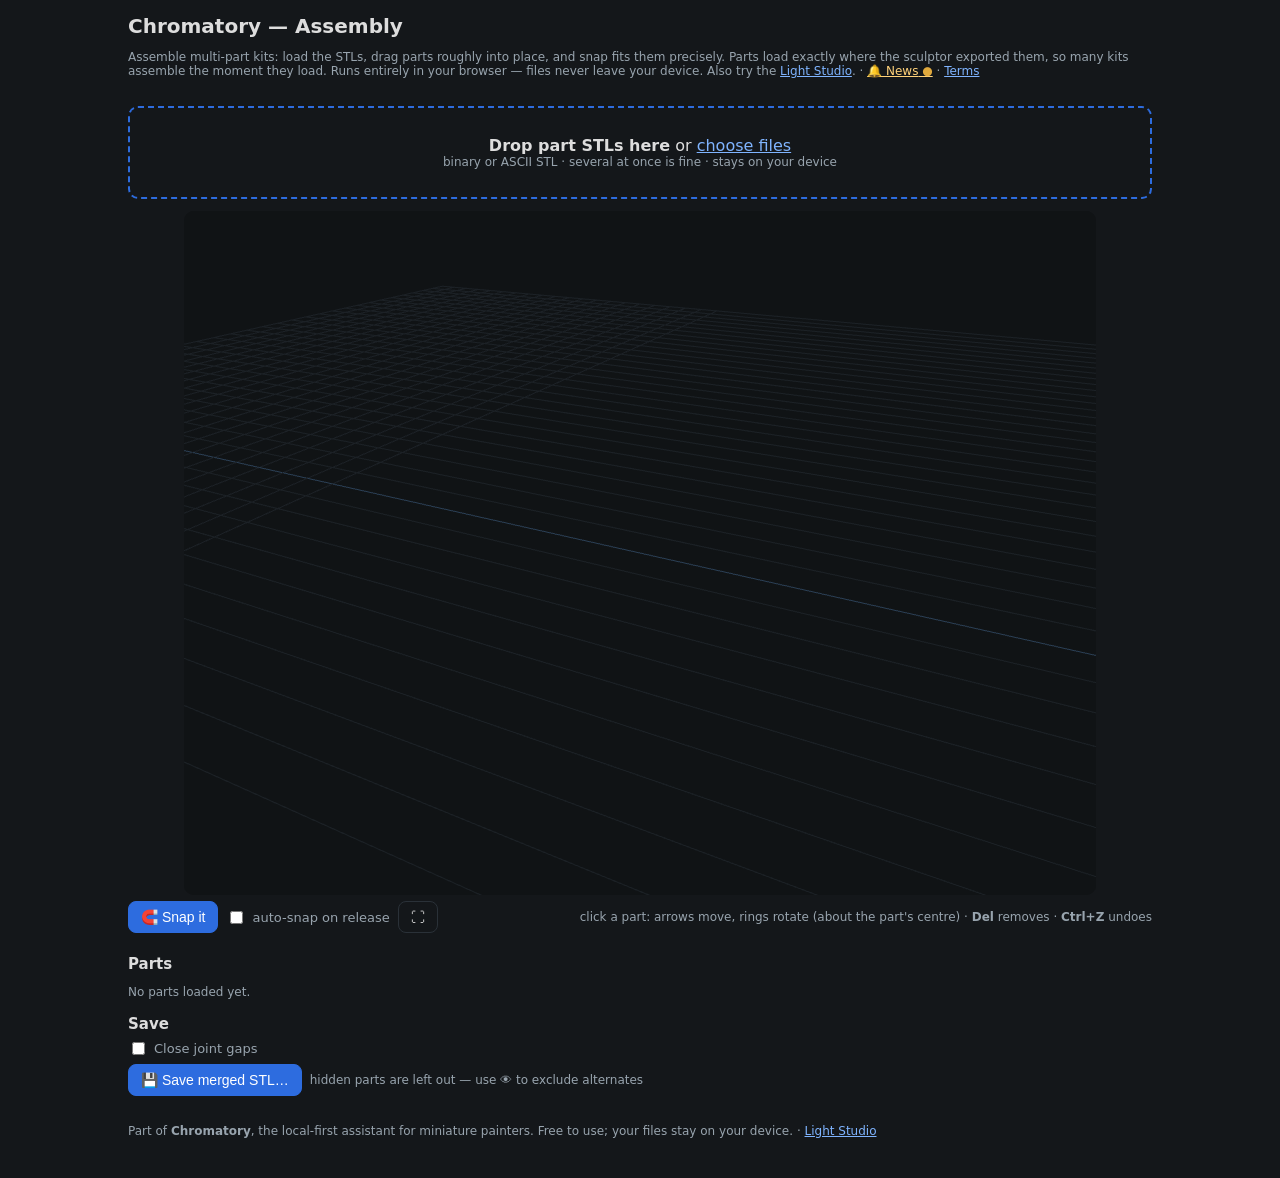
==== assembly/index.html @ 5d876a65 "Publish standalone Light Studio" ====
<!DOCTYPE html>
<!--
  Chromatory Assembly — standalone edition.
  Assemble multi-part miniature kits in the browser: load several STLs, move and rotate them,
  snap mating surfaces together, and save one merged STL. Nothing is uploaded anywhere.

  Thin shell around the SAME module the Chromatory app uses (js/assembly.js); the deploy
  script copies that module and the vendored three.js libs from the main source tree.
  Lives at /assembly/ on the same Pages site as the Light Studio (../).
-->
<html lang="en">
<head>
    <meta charset="utf-8" />
    <meta name="viewport" content="width=device-width, initial-scale=1.0" />
    <title>Chromatory — Assembly</title>
    <link rel="icon" href="../favicon.svg" type="image/svg+xml" />
    <script type="importmap">{ "imports": { "three": "../lib/three/three.module.js" } }</script>
    <style>
        * { box-sizing: border-box; }
        body { background: #14171a; color: #ddd; font-family: system-ui, sans-serif; margin: 0; }
        header { max-width: 1060px; margin: 0 auto; padding: 14px 18px 4px; }
        h1 { font-size: 20px; margin: 0; }
        .muted { color: #98a4ae; } .small { font-size: 12px; }
        main { max-width: 1060px; margin: 0 auto; padding: 0 18px 40px; }
        #canvas { width: min(100%, calc(76vh * 4 / 3)); aspect-ratio: 4/3; margin: 0 auto;
                  border-radius: 10px; background: #101315; touch-action: none; display: block; }
        @media (min-width: 1500px) {
            header, main { max-width: 1780px; }
            main { display: grid; grid-template-columns: minmax(0, 1fr) 480px; gap: 26px; align-items: start; }
            #stage { position: sticky; top: 12px; }
            main > footer { grid-column: 1 / -1; }
        }
        #drop { border: 2px dashed #2d6cdf; border-radius: 10px; padding: 28px 16px; text-align: center; margin: 12px 0; cursor: pointer; }
        #drop.hover { background: #1a2436; }
        h2 { font-size: 15px; margin: 16px 0 6px; }
        .row { display: flex; gap: 8px; align-items: center; flex-wrap: wrap; margin: 6px 0; }
        button {
            background: #232a31; color: #ddd; border: 1px solid #2a3138; border-radius: 8px;
            padding: 7px 12px; font-size: 14px; cursor: pointer;
        }
        button.primary { background: #2d6cdf; border-color: #2d6cdf; color: #fff; }
        button.active { background: #2d6cdf; border-color: #2d6cdf; color: #fff; }
        button.ghost { background: none; }
        input[type="range"] { accent-color: #2d6cdf; }
        label { font-size: 13px; color: #98a4ae; display: inline-flex; gap: 6px; align-items: center; }
        .card { background: #1c2126; border: 1px solid #2a3138; border-radius: 10px; padding: 8px 12px; margin: 6px 0; }
        .card.selected { border-color: #2d6cdf; }
        a.unread { color: #ffd27a; }
        a.unread::after { content: ' ●'; color: #e0a93d; }
        .spread { justify-content: space-between; }
        .dot { width: 14px; height: 14px; border-radius: 4px; display: inline-block; flex: none; }
        a { color: #7fb4ff; }
        footer { margin-top: 28px; }
    </style>
</head>
<body>
<header>
    <h1>Chromatory — Assembly</h1>
    <p class="muted small">Assemble multi-part kits: load the STLs, drag parts roughly into place,
        and snap fits them precisely. Parts load exactly where the sculptor exported them, so many
        kits assemble the moment they load. Runs entirely in your browser — files never leave your
        device. Also try the <a href="../">Light Studio</a>.
        · <a href="../news.html" id="newsLink">🔔 News</a> · <a href="../terms.html">Terms</a></p>
</header>
<main>
    <div id="stage">
    <div id="drop">
        <b>Drop part STLs here</b> or <a href="#" id="pick">choose files</a>
        <div class="muted small" id="loadstatus">binary or ASCII STL · several at once is fine · stays on your device</div>
        <input type="file" id="files" accept=".stl" multiple style="display:none" />
    </div>

    <canvas id="canvas"></canvas>
    <div class="row">
        <button id="snapBtn" class="primary" title="Fit the selected part against the nearest neighbouring surface">🧲 Snap it</button>
        <label><input type="checkbox" id="autoSnap" /> auto-snap on release</label>
        <button class="ghost" id="frame" title="Frame all parts">⛶</button>
        <span class="muted small" style="margin-left:auto">click a part: arrows move, rings rotate
            (about the part's centre) · <b>Del</b> removes · <b>Ctrl+Z</b> undoes</span>
    </div>
    <div class="row"><span class="muted small" id="snapstatus"></span></div>
    </div><!-- /stage -->

    <div id="panel">
    <h2>Parts</h2>
    <div id="parts"></div>

    <h2>Save</h2>
    <div class="row">
        <label title="Kits often leave a small clearance between parts so they slot together. Turn this on to close that gap on export — the mating surfaces are nudged to overlap so the print comes out as one solid piece instead of two with a seam.">
            <input type="checkbox" id="stitch" /> Close joint gaps
        </label>
        <label class="muted small" id="stitchTolRow" style="display:none" title="Largest gap to close, in model units (usually mm). Set it a touch above the kit's designed clearance — bigger gaps than this are left alone.">
            up to <input type="number" id="stitchTol" min="0.05" max="2" step="0.05" value="0.2" style="width:64px"> mm
        </label>
        <!-- Method selector is an early-access (advance channel) option; the publish script flips
             FEATURES.gapBridge on for the patron build and it stays hidden on the public build. -->
        <select id="stitchMode" style="display:none" title="Nudge: move the mating surfaces to overlap (simplest). Bridge: leave both parts exactly as sculpted and add filler geometry across the gap.">
            <option value="nudge">nudge parts together</option>
            <option value="bridge">add bridge geometry</option>
        </select>
    </div>
    <div class="row">
        <button class="primary" id="exportBtn">💾 Save merged STL…</button>
        <span class="muted small">hidden parts are left out — use 👁 to exclude alternates</span>
    </div>
    </div><!-- /panel -->

    <footer class="muted small">
        Part of <b>Chromatory</b>, the local-first assistant for miniature painters.
        Free to use; your files stay on your device. · <a href="../">Light Studio</a>
    </footer>
</main>

<script type="module">
    import * as studio from '../js/assembly.js';

    // Release-channel feature flags — rewritten by the publish script per channel (stable/advance).
    // gapBridge = the add-geometry gap-close mode, an early-access feature for patrons first.
    const FEATURES = { gapBridge: true };

    const $ = id => document.getElementById(id);
    studio.init($('canvas'));
    studio.bindFileInput('files');
    studio.setStatusCallback(text => { $('snapstatus').textContent = text; });

    // ---- Loading (picker + drag & drop)
    $('pick').addEventListener('click', event => { event.preventDefault(); $('files').click(); });
    const drop = $('drop');
    drop.addEventListener('click', event => { if (event.target.id !== 'pick') $('files').click(); });
    drop.addEventListener('dragover', event => { event.preventDefault(); drop.classList.add('hover'); });
    drop.addEventListener('dragleave', () => drop.classList.remove('hover'));
    drop.addEventListener('drop', async event => {
        event.preventDefault();
        drop.classList.remove('hover');
        for (const file of event.dataTransfer.files) {
            $('loadstatus').textContent = `reading ${file.name}…`;
            studio.addPartFromBytes(new Uint8Array(await file.arrayBuffer()), file.name);
        }
        $('loadstatus').textContent = 'loaded — parts appear exactly where the sculptor exported them';
        renderParts();
    });

    // ---- Toolbar
    $('autoSnap').addEventListener('change', () => studio.setAutoSnap($('autoSnap').checked));
    $('frame').addEventListener('click', () => studio.frameAll());
    $('snapBtn').addEventListener('click', async () => {
        const result = await studio.snapSelected(false);
        $('snapstatus').textContent = result.snapped
            ? `snapped — contact gap ${result.gap.toFixed(2)} across ${result.contacts} points`
            : `no snap: ${result.reason}`;
        renderParts();
    });

    // ---- Parts list
    function renderParts() {
        const list = JSON.parse(studio.listPartsJson());
        const host = $('parts');
        host.innerHTML = list.length ? '' : '<p class="muted small">No parts loaded yet.</p>';
        for (const part of list) {
            const card = document.createElement('div');
            card.className = part.selected ? 'card selected' : 'card';
            card.innerHTML = `
                <div class="row spread">
                    <span class="row" style="gap:8px">
                        <span class="dot" style="background:${part.color}"></span>
                        <b>${part.name}</b>
                        <span class="muted small">${part.triangles.toLocaleString()} tris</span>
                    </span>
                    <span class="row">
                        <label>scale <input type="range" data-id="${part.id}" data-k="scale"
                            min="0.1" max="4" step="0.05" value="${part.scale}"
                            title="uniform scale — for kitbashing parts from different sets"></label>
                        <button class="ghost" data-id="${part.id}" data-k="eye"
                            title="show/hide (hidden parts are excluded from the export)">${part.visible ? '👁' : '🚫'}</button>
                        <button class="ghost" data-id="${part.id}" data-k="remove" title="remove part">✕</button>
                    </span>
                </div>`;
            card.addEventListener('click', event => {
                if (event.target.dataset.k) return;
                studio.selectPart(part.id);
                renderParts();
            });
            host.appendChild(card);
        }
        host.querySelectorAll('[data-k]').forEach(el => {
            const id = parseInt(el.dataset.id, 10);
            if (el.dataset.k === 'remove') el.addEventListener('click', () => { studio.removePart(id); renderParts(); });
            else if (el.dataset.k === 'eye') el.addEventListener('click', () => {
                const part = JSON.parse(studio.listPartsJson()).find(p => p.id === id);
                studio.setPartVisible(id, !part.visible);
                renderParts();
            });
            else if (el.dataset.k === 'scale') el.addEventListener('input', () => studio.setPartScale(id, parseFloat(el.value)));
        });
    }
    studio.setChangeCallback(renderParts);
    renderParts();

    // News badge: highlighted until the news page for this version has been opened once.
    if (localStorage.getItem('pb-news-seen') !== '2026-07-10') $('newsLink').classList.add('unread');

    // ---- Save merged STL (Save As dialog where supported, download otherwise)
    async function saveBlob(blob, suggestedName, description, mime, ext) {
        if (window.showSaveFilePicker) {
            try {
                const handle = await window.showSaveFilePicker({
                    suggestedName, types: [{ description, accept: { [mime]: [ext] } }] });
                const writable = await handle.createWritable();
                await writable.write(blob);
                await writable.close();
                return;
            } catch (error) {
                if (error.name === 'AbortError') return;
            }
        }
        const a = document.createElement('a');
        a.href = URL.createObjectURL(blob);
        a.download = suggestedName;
        a.click();
        URL.revokeObjectURL(a.href);
    }
    function syncStitchRow() {
        const on = $('stitch').checked;
        $('stitchTolRow').style.display = on ? '' : 'none';
        $('stitchMode').style.display = (on && FEATURES.gapBridge) ? '' : 'none';
    }
    $('stitch').addEventListener('change', syncStitchRow);
    $('exportBtn').addEventListener('click', () => {
        const tol = $('stitch').checked ? parseFloat($('stitchTol').value) || 0 : 0;
        const mode = (FEATURES.gapBridge && $('stitch').checked) ? $('stitchMode').value : 'nudge';
        const bytes = studio.exportStlBytes(tol, mode);
        saveBlob(new Blob([bytes], { type: 'model/stl' }), 'assembled.stl', 'STL model', 'model/stl', '.stl');
    });
</script>
</body>
</html>
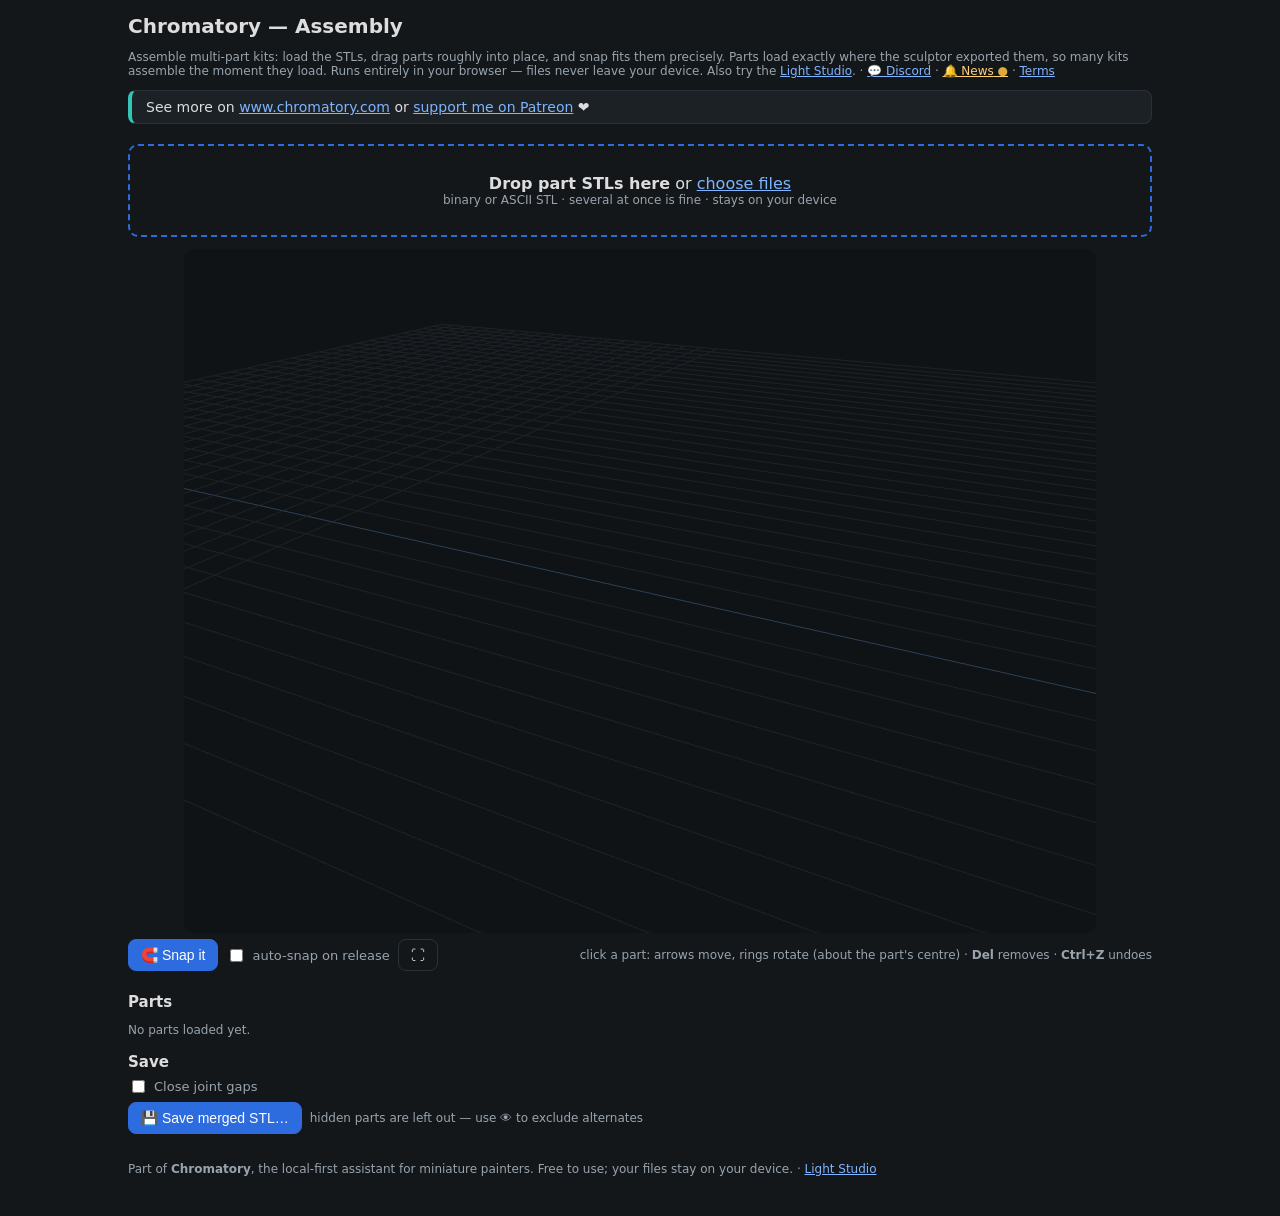
==== commit 4d14d601: "Publish standalone Light Studio" ====
--- a/assembly/index.html
+++ b/assembly/index.html
@@ -47,6 +47,8 @@
         .card.selected { border-color: #2d6cdf; }
         a.unread { color: #ffd27a; }
         a.unread::after { content: ' ●'; color: #e0a93d; }
+        #promo { background: #1c2126; border: 1px solid #2a3138; border-left: 4px solid #35c4b5;
+                 border-radius: 8px; padding: 8px 14px; margin: 10px 0 4px; font-size: 14px; }
         .spread { justify-content: space-between; }
         .dot { width: 14px; height: 14px; border-radius: 4px; display: inline-block; flex: none; }
         a { color: #7fb4ff; }
@@ -60,7 +62,11 @@
         and snap fits them precisely. Parts load exactly where the sculptor exported them, so many
         kits assemble the moment they load. Runs entirely in your browser — files never leave your
         device. Also try the <a href="../">Light Studio</a>.
+        · <a href="https://discord.gg/UExX6gPhwM" target="_blank" rel="noopener">💬 Discord</a>
         · <a href="../news.html" id="newsLink">🔔 News</a> · <a href="../terms.html">Terms</a></p>
+    <div id="promo">See more on <a href="https://www.chromatory.com/" target="_blank"
+        rel="noopener">www.chromatory.com</a> or <a href="https://www.patreon.com/cw/Chromatory/membership"
+        target="_blank" rel="noopener">support me on Patreon</a> ❤️</div>
 </header>
 <main>
     <div id="stage">
@@ -198,7 +204,7 @@
     renderParts();
 
     // News badge: highlighted until the news page for this version has been opened once.
-    if (localStorage.getItem('pb-news-seen') !== '2026-07-10') $('newsLink').classList.add('unread');
+    if (localStorage.getItem('pb-news-seen') !== '2026-07-17') $('newsLink').classList.add('unread');
 
     // ---- Save merged STL (Save As dialog where supported, download otherwise)
     async function saveBlob(blob, suggestedName, description, mime, ext) {
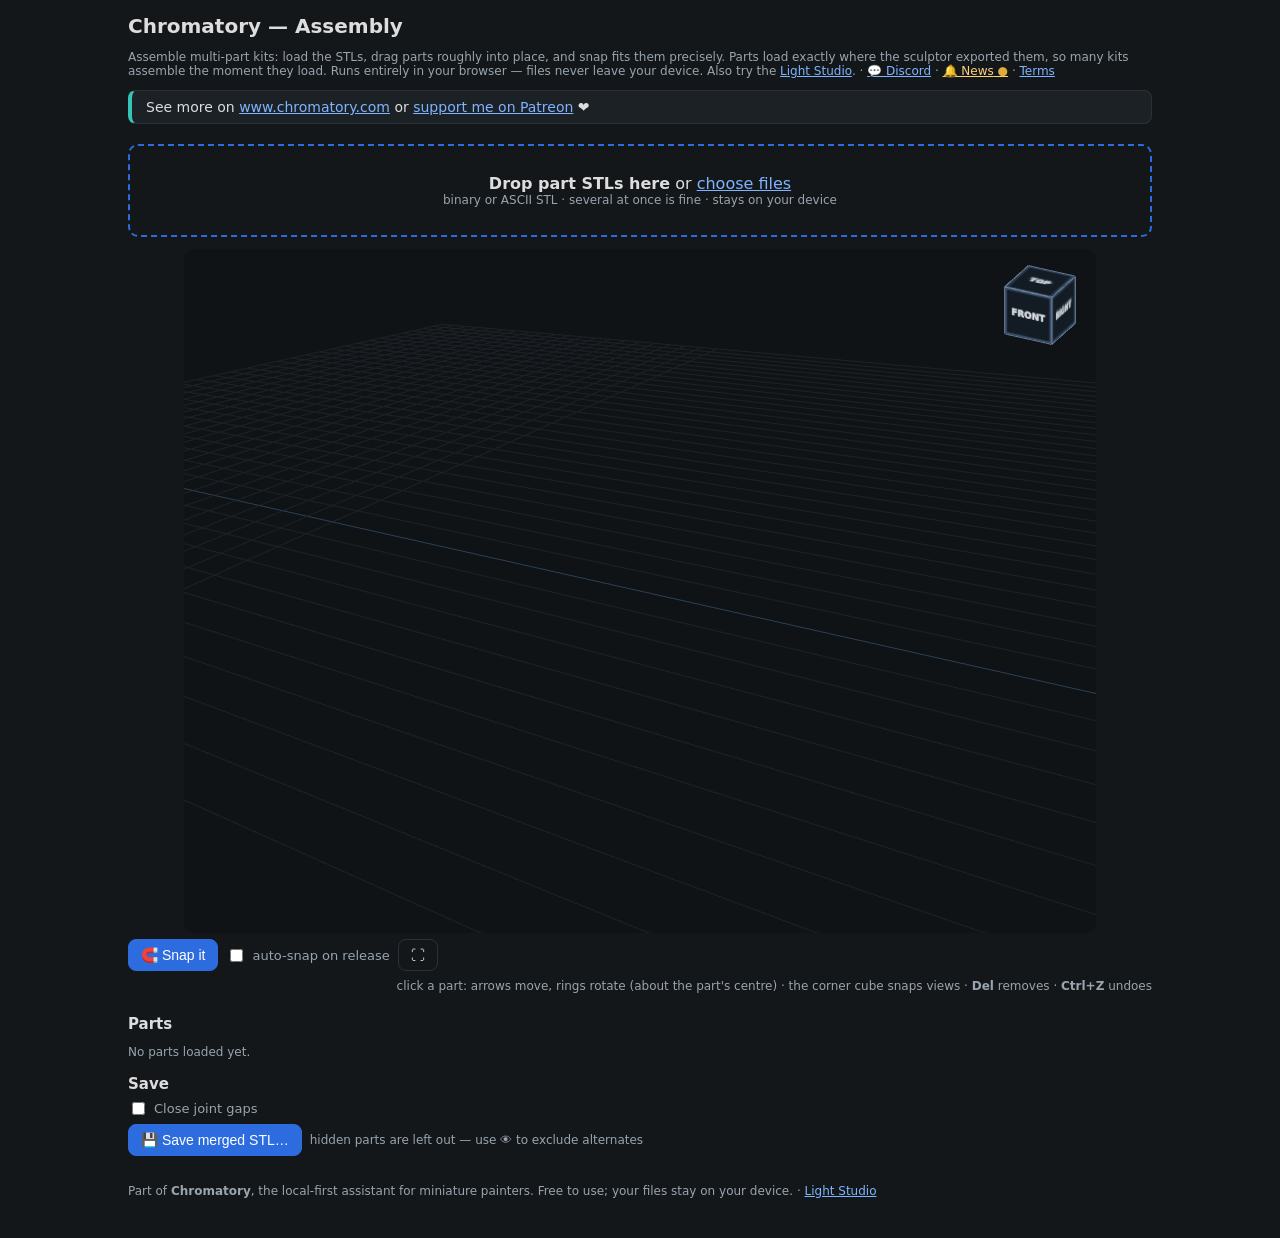
==== commit 51b35671: "Publish standalone Light Studio" ====
--- a/assembly/index.html
+++ b/assembly/index.html
@@ -12,7 +12,17 @@
 <head>
     <meta charset="utf-8" />
     <meta name="viewport" content="width=device-width, initial-scale=1.0" />
-    <title>Chromatory — Assembly</title>
+    <title>Chromatory Assembly Workbench · snap &amp; merge multi-part STL kits in your browser</title>
+    <meta name="description" content="Assemble multi-part miniature kits in your browser: drag parts into place, snap the mating surfaces together, and export one watertight STL ready to print. Free, nothing uploaded." />
+    <link rel="canonical" href="https://spiffcow.github.io/chromatory-light-studio/assembly/" />
+    <meta property="og:title" content="Chromatory Assembly Workbench" />
+    <meta property="og:description" content="Snap multi-part STL kits together in your browser and export one printable model. Free, nothing uploaded." />
+    <meta property="og:type" content="website" />
+    <meta property="og:url" content="https://spiffcow.github.io/chromatory-light-studio/assembly/" />
+    <meta property="og:image" content="https://chromatory.com/assets/assembly-krymathor-complete.png" />
+    <meta property="og:image:alt" content="Krymathor (sculpted by Flesh of Gods) assembled in Chromatory's Assembly Workbench" />
+    <meta name="twitter:card" content="summary_large_image" />
+    <meta name="twitter:image" content="https://chromatory.com/assets/assembly-krymathor-complete.png" />
     <link rel="icon" href="../favicon.svg" type="image/svg+xml" />
     <script type="importmap">{ "imports": { "three": "../lib/three/three.module.js" } }</script>
     <style>
@@ -82,7 +92,8 @@
         <label><input type="checkbox" id="autoSnap" /> auto-snap on release</label>
         <button class="ghost" id="frame" title="Frame all parts">⛶</button>
         <span class="muted small" style="margin-left:auto">click a part: arrows move, rings rotate
-            (about the part's centre) · <b>Del</b> removes · <b>Ctrl+Z</b> undoes</span>
+            (about the part's centre) · the corner cube snaps views · <b>Del</b> removes ·
+            <b>Ctrl+Z</b> undoes</span>
     </div>
     <div class="row"><span class="muted small" id="snapstatus"></span></div>
     </div><!-- /stage -->
@@ -179,6 +190,8 @@
                             title="uniform scale — for kitbashing parts from different sets"></label>
                         <button class="ghost" data-id="${part.id}" data-k="eye"
                             title="show/hide (hidden parts are excluded from the export)">${part.visible ? '👁' : '🚫'}</button>
+                        <button class="ghost" data-id="${part.id}" data-k="download"
+                            title="save this part as its own STL, positioned exactly as placed">⬇</button>
                         <button class="ghost" data-id="${part.id}" data-k="remove" title="remove part">✕</button>
                     </span>
                 </div>`;
@@ -192,6 +205,7 @@
         host.querySelectorAll('[data-k]').forEach(el => {
             const id = parseInt(el.dataset.id, 10);
             if (el.dataset.k === 'remove') el.addEventListener('click', () => { studio.removePart(id); renderParts(); });
+            else if (el.dataset.k === 'download') el.addEventListener('click', () => studio.downloadPart(id));
             else if (el.dataset.k === 'eye') el.addEventListener('click', () => {
                 const part = JSON.parse(studio.listPartsJson()).find(p => p.id === id);
                 studio.setPartVisible(id, !part.visible);
@@ -204,7 +218,7 @@
     renderParts();
 
     // News badge: highlighted until the news page for this version has been opened once.
-    if (localStorage.getItem('pb-news-seen') !== '2026-07-17') $('newsLink').classList.add('unread');
+    if (localStorage.getItem('pb-news-seen') !== '2026-07-19') $('newsLink').classList.add('unread');
 
     // ---- Save merged STL (Save As dialog where supported, download otherwise)
     async function saveBlob(blob, suggestedName, description, mime, ext) {
